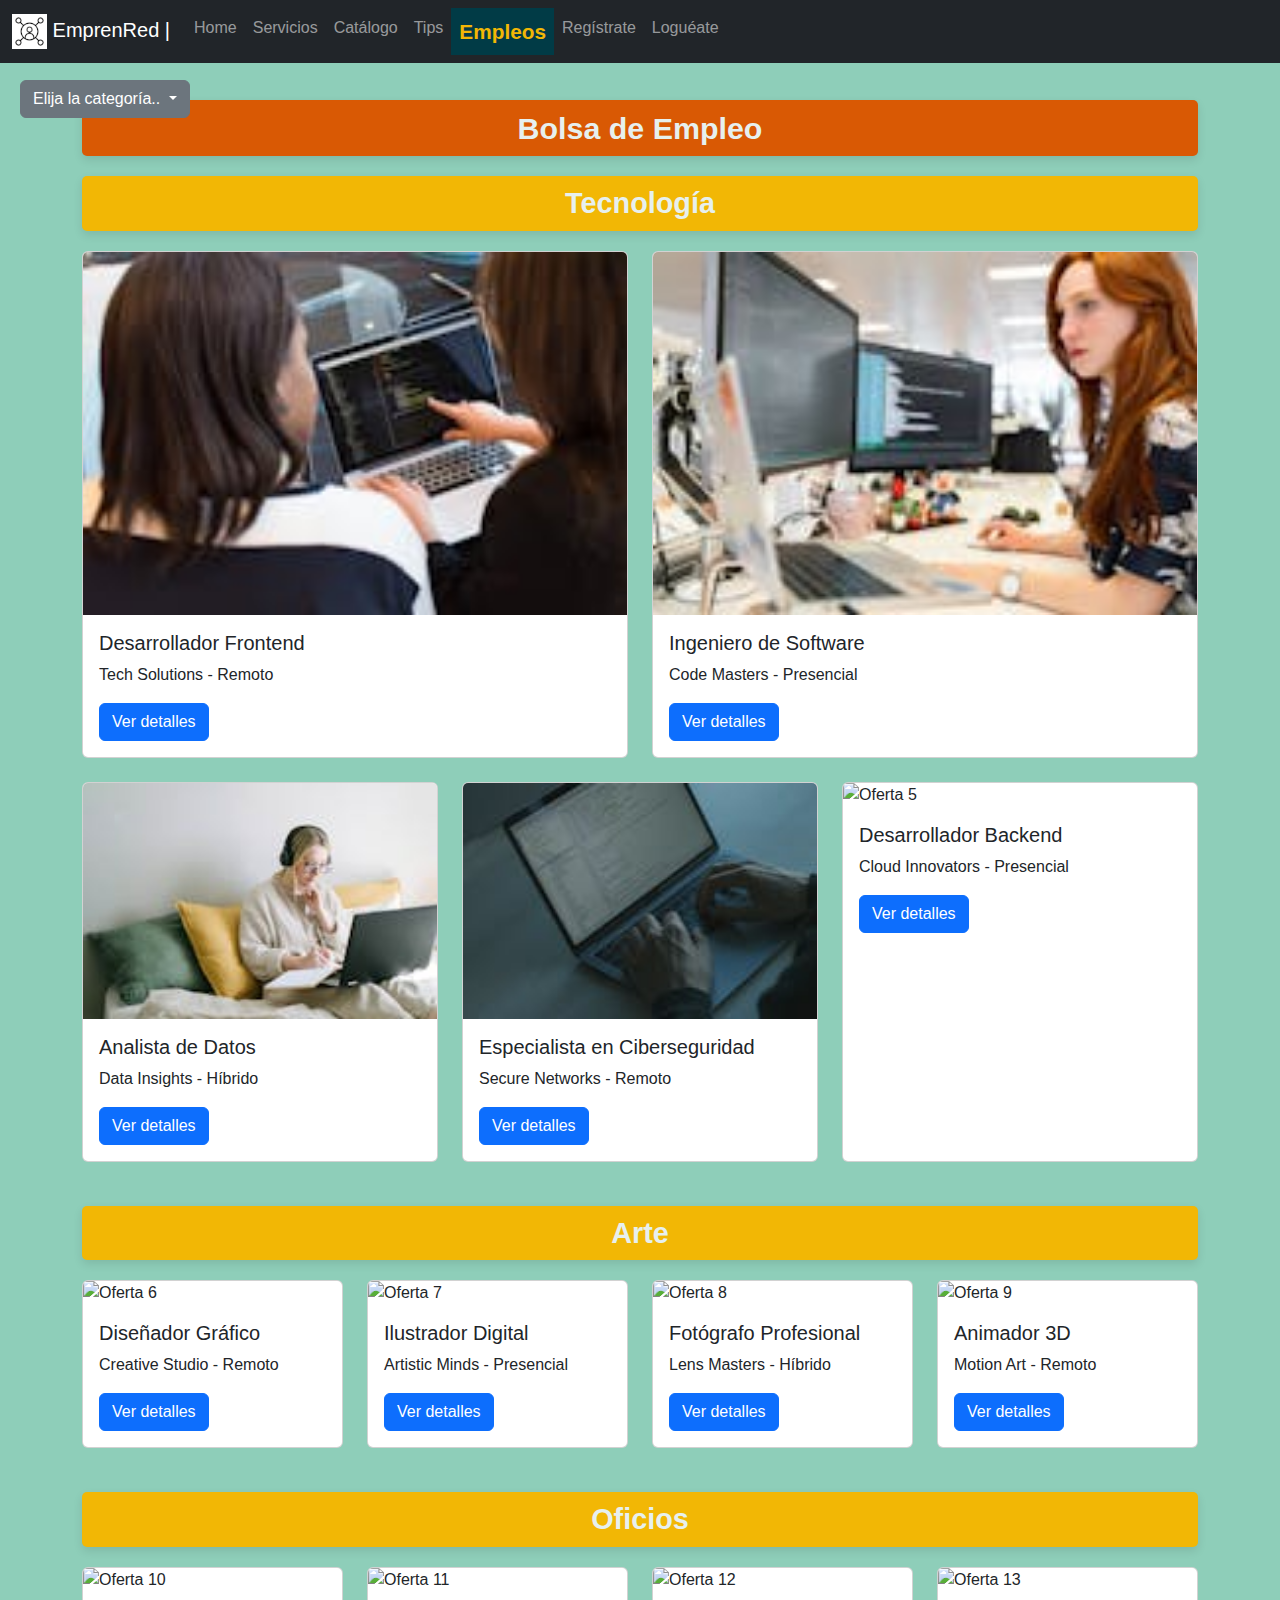
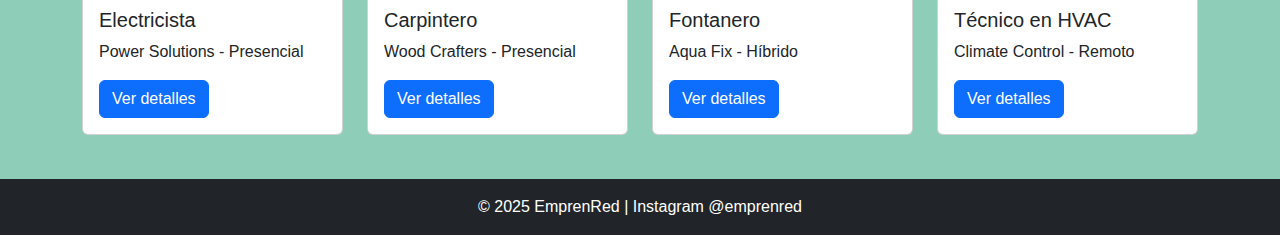
==== pages/bolsa_empleo.html @ e6a3099e "Primer Commit" ====
<!DOCTYPE html>
<html lang="es">

<head>
  <meta charset="UTF-8">
  <meta name="viewport" content="width=device-width, initial-scale=1.0">
  <title>Bolsa de Empleo - EmprenRed</title>
  <!-- Bootstrap -->
  <link href="https://cdn.jsdelivr.net/npm/bootstrap@5.3.0-alpha1/dist/css/bootstrap.min.css" rel="stylesheet">
  <link rel="stylesheet" href="../css/styles.css">
</head>

<body>
  <header>
    <nav class="navbar navbar-expand-sm navbar-dark bg-dark fixed-top">
      <div class="container-fluid">
        <a class="navbar-brand" href="../index.html">
          <img src="../assets/img/loguito.gif" alt="Logo" width="35" height="35"
            class="d-inline-block align-text-medium">
          EmprenRed |
        </a>
        <button class="navbar-toggler" type="button" data-bs-toggle="collapse" data-bs-target="#navbarNav">
          <span class="navbar-toggler-icon"></span>
        </button>
        <div id="navbarNav" class="collapse navbar-collapse">
          <ul class="navbar-nav">
            <li class="nav-item"><a class="nav-link" href="../index.html">Home</a></li>
            <li class="nav-item"><a class="nav-link" href="servicios.html">Servicios</a></li>
            <li class="nav-item"><a class="nav-link" href="catalogo.html">Catálogo</a></li>
            <li class="nav-item"><a class="nav-link" href="Tips.html">Tips</a></li>
            <li class="nav-item"><a class="nav-link active" href="bolsa_empleo.html">Empleos</a></li>
            <li class="nav-item"><a class="nav-link" href="registrate.html">Regístrate</a></li>
            <li class="nav-item"><a class="nav-link" href="iniciar.html">Loguéate</a></li>
          </ul>
        </div>
      </div>
    </nav>
  </header>

  <main>

    <div class="dropdown fixed-dropdown">
      <button class="btn btn-secondary dropdown-toggle" type="button" data-bs-toggle="dropdown" aria-expanded="true">
        Elija la categoría..
      </button>
      <ul class="dropdown-menu">
        <li><a class="dropdown-item" href="#tecnologia">Tecnología</a></li>
        <li><a class="dropdown-item" href="#arte">Arte</a></li>
        <li><a class="dropdown-item" href="#oficios">Oficios</a></li>
      </ul>
    </div>
    <section class="container">
      <h1 class="texto-ultra-destacado">Bolsa de Empleo</h1>
      <!-- Fila 1: 2 ofertas de Tecnología -->
      <h2 id="tecnologia" class="texto-destacado">Tecnología</h2>
      <div class="row">
        <!-- Oferta 1 -->
        <div class="col-md-6 mb-4">
          <div class="card">
            <img src="../assets/img/bolsa/1-1.jpg" class="card-img-top" alt="Oferta 1">
            <div class="card-body">
              <h5 class="card-title">Desarrollador Frontend</h5>
              <p class="card-text">Tech Solutions - Remoto</p>
              <a href="#" class="btn btn-primary">Ver detalles</a>
            </div>
          </div>
        </div>
        <!-- Oferta 2 -->
        <div class="col-md-6 mb-4">
          <div class="card">
            <img src="../assets/img/bolsa/1-2.jpg" class="card-img-top" alt="Oferta 2">
            <div class="card-body">
              <h5 class="card-title">Ingeniero de Software</h5>
              <p class="card-text">Code Masters - Presencial</p>
              <a href="#" class="btn btn-primary">Ver detalles</a>
            </div>
          </div>
        </div>
      </div>

      <!-- Fila 2: 3 ofertas de Tecnología -->
      <div class="row">
        <!-- Oferta 3 -->
        <div class="col-md-4 mb-4">
          <div class="card">
            <img src="../assets/img/bolsa/2-1.jpg" class="card-img-top" alt="Oferta 3">
            <div class="card-body">
              <h5 class="card-title">Analista de Datos</h5>
              <p class="card-text">Data Insights - Híbrido</p>
              <a href="#" class="btn btn-primary">Ver detalles</a>
            </div>
          </div>
        </div>
        <!-- Oferta 4 -->
        <div class="col-md-4 mb-4">
          <div class="card">
            <img src="../assets/img/bolsa/2-2.jpg" class="card-img-top" alt="Oferta 4">
            <div class="card-body">
              <h5 class="card-title">Especialista en Ciberseguridad</h5>
              <p class="card-text">Secure Networks - Remoto</p>
              <a href="#" class="btn btn-primary">Ver detalles</a>
            </div>
          </div>
        </div>
        <!-- Oferta 5 -->
        <div class="col-md-4 mb-4">
          <div class="card">
            <img src="../assets/img/bolsa/2-3.jpg" class="card-img-top" alt="Oferta 5">
            <div class="card-body">
              <h5 class="card-title">Desarrollador Backend</h5>
              <p class="card-text">Cloud Innovators - Presencial</p>
              <a href="#" class="btn btn-primary">Ver detalles</a>
            </div>
          </div>
        </div>
      </div>
      <h2 id="arte" class="texto-destacado">Arte</h2>
      <!-- Fila 3: 4 ofertas de Arte -->
      <div class="row">
        <!-- Oferta 6 -->
        <div class="col-md-3 mb-4">
          <div class="card">
            <img src="../assets/img/bolsa/3-1.jpg" class="card-img-top" alt="Oferta 6">
            <div class="card-body">
              <h5 class="card-title">Diseñador Gráfico</h5>
              <p class="card-text">Creative Studio - Remoto</p>
              <a href="#" class="btn btn-primary">Ver detalles</a>
            </div>
          </div>
        </div>
        <!-- Oferta 7 -->
        <div class="col-md-3 mb-4">
          <div class="card">
            <img src="../assets/img/bolsa/3-2.jpg" class="card-img-top" alt="Oferta 7">
            <div class="card-body">
              <h5 class="card-title">Ilustrador Digital</h5>
              <p class="card-text">Artistic Minds - Presencial</p>
              <a href="#" class="btn btn-primary">Ver detalles</a>
            </div>
          </div>
        </div>
        <!-- Oferta 8 -->
        <div class="col-md-3 mb-4">
          <div class="card">
            <img src="../assets/img/bolsa/3-3.jpg" class="card-img-top" alt="Oferta 8">
            <div class="card-body">
              <h5 class="card-title">Fotógrafo Profesional</h5>
              <p class="card-text">Lens Masters - Híbrido</p>
              <a href="#" class="btn btn-primary">Ver detalles</a>
            </div>
          </div>
        </div>
        <!-- Oferta 9 -->
        <div class="col-md-3 mb-4">
          <div class="card">
            <img src="../assets/img/bolsa/3-4.jpg" class="card-img-top" alt="Oferta 9">
            <div class="card-body">
              <h5 class="card-title">Animador 3D</h5>
              <p class="card-text">Motion Art - Remoto</p>
              <a href="#" class="btn btn-primary">Ver detalles</a>
            </div>
          </div>
        </div>
      </div>

      <!-- Fila 4: 4 ofertas de Oficios -->
      <h2 id="oficios" class="texto-destacado">Oficios</h2> 
      <div class="row">
        <!-- Oferta 10 -->
        <div class="col-md-3 mb-4">
          <div class="card">
            <img src="../assets/img/bolsa/4-1.jpg" class="card-img-top" alt="Oferta 10">
            <div class="card-body">
              <h5 class="card-title">Electricista</h5>
              <p class="card-text">Power Solutions - Presencial</p>
              <a href="#" class="btn btn-primary">Ver detalles</a>
            </div>
          </div>
        </div>
        <!-- Oferta 11 -->
        <div class="col-md-3 mb-4">
          <div class="card">
            <img src="../assets/img/bolsa/4-2.jpg" class="card-img-top" alt="Oferta 11">
            <div class="card-body">
              <h5 class="card-title">Carpintero</h5>
              <p class="card-text">Wood Crafters - Presencial</p>
              <a href="#" class="btn btn-primary">Ver detalles</a>
            </div>
          </div>
        </div>
        <!-- Oferta 12 -->
        <div class="col-md-3 mb-4">
          <div class="card">
            <img src="../assets/img/bolsa/4-3.jpg" class="card-img-top" alt="Oferta 12">
            <div class="card-body">
              <h5 class="card-title">Fontanero</h5>
              <p class="card-text">Aqua Fix - Híbrido</p>
              <a href="#" class="btn btn-primary">Ver detalles</a>
            </div>
          </div>
        </div>
        <!-- Oferta 13 -->
        <div class="col-md-3 mb-4">
          <div class="card">
            <img src="../assets/img/bolsa/4-4.jpg" class="card-img-top" alt="Oferta 13">
            <div class="card-body">
              <h5 class="card-title">Técnico en HVAC</h5>
              <p class="card-text">Climate Control - Remoto</p>
              <a href="#" class="btn btn-primary">Ver detalles</a>
            </div>
          </div>
        </div>
      </div>
    </section>
  </main>

  <footer>
    <div class="bg-dark text-white p-3 text-center">
      © 2025 EmprenRed | Instagram @emprenred
    </div>
  </footer>

  <script src="https://cdn.jsdelivr.net/npm/bootstrap@5.3.0-alpha1/dist/js/bootstrap.bundle.min.js"></script>
</body>

</html>
---- css/styles.css ----
/* VARIABLES #################################################*/
:root {
    --col-bkg-destacado: #F2B705;
    --col-menu-act-bkg: #013b46; /*590202*/
    --col-fondo: #8eceb9;
    --col-claro: rgb(231, 240, 238);
    --col-submenu-bkg: #3299D9;
    --col-submenu-interior-bkg: #3BACD9;
    --col-submenu-txt-foco: #d95904;
    --col-submenu-txt: #463914;
    --col-submenu-bkg-foco: #29e0c8;
}

/* FONTS #################################################*/
.letra-comun {
    color: var(--col-menu-act-bkg); /* Texto en blanco */
    font-weight: bold; /* Texto en negrita */
    padding: 10px 20px; /* Espaciado interno */
    text-align:justify; /* Centrado del texto */
    font-size: 1.2rem; 
    transition: transform 0.3s ease-in-out; /* Efecto de animación */
}


.letra-moderna {
    font-family: "Pacifico", cursive;
    background-color: var(--col-submenu-bkg); /* Color de fondo destacado */
    color: var(--col-claro); /* Texto en blanco */
    font-weight: bold; /* Texto en negrita */
    padding: 10px 20px; /* Espaciado interno */
    border-radius: 5px; /* Bordes redondeados */
    text-align: center; /* Centrado del texto */
    margin: 20px 0; /* Espaciado alrededor */
    font-size: 1.5rem; 
    box-shadow: 0 4px 10px rgba(0, 0, 0, 0.1); /* Sombra sutil para dar profundidad */
    transition: transform 0.3s ease-in-out; /* Efecto de animación */
}

.texto-destacado {
    background-color: var(--col-bkg-destacado); /* Color de fondo destacado */
    color: var(--col-claro); /* Texto en blanco */
    font-weight: bold; /* Texto en negrita */
    padding: 10px 20px; /* Espaciado interno */
    border-radius: 5px; /* Bordes redondeados */
    text-align: center; /* Centrado del texto */
    margin: 20px 0; /* Espaciado alrededor */
    font-size: 1.8rem; 
    box-shadow: 0 4px 10px rgba(0, 0, 0, 0.1); /* Sombra sutil para dar profundidad */
    transition: transform 0.3s ease-in-out; /* Efecto de animación */
}

.letra-moderna:hover {
    transform: scale(1.05); /* Aumento de tamaño al pasar el cursor */
    background-color: #013b46; /* Cambio de color al hacer hover */
}

.texto-destacado:hover {
    transform: scale(1.05); /* Aumento de tamaño al pasar el cursor */
    background-color: #013b46; /* Cambio de color al hacer hover */
}

.texto-ultra-destacado {
    background-color: var(--col-submenu-txt-foco); /* Color de fondo destacado */
    color: var(--col-claro); /* Texto en blanco */
    font-weight: bold; /* Texto en negrita */
    padding: 10px 20px; /* Espaciado interno */
    border-radius: 5px; /* Bordes redondeados */
    text-align: center; /* Centrado del texto */
    margin: 20px 0; /* Espaciado alrededor */
    font-size: 1.9rem; 
    box-shadow: 0 4px 10px rgba(0, 0, 0, 0.1); /* Sombra sutil para dar profundidad */
    transition: transform 0.3s ease-in-out; /* Efecto de animación */
}

.texto-ultra-destacado:hover {
    transform: scale(1.05); /* Aumento de tamaño al pasar el cursor */
    background-color: #013b46; /* Cambio de color al hacer hover */
}
/* IMAGENES ##############################################*/


  /* Estilos para imágenes destacadas */
.imagen-destacada {
    max-width: 100%; /* Asegura que la imagen no sea más ancha que su contenedor */
    height: auto; /* Mantiene la proporción de la imagen */
    display: block; /* Evita espacios no deseados debajo de la imagen */
    margin: 20px auto; /* Centra la imagen y agrega un margen */
    transition: transform 0.3s ease; /* Transición suave para el efecto hover */
  }
  
  /* Efecto hover para ampliar la imagen */
  .imagen-destacada:hover {
    transform: scale(1.1); /* Amplía la imagen al 110% de su tamaño original */
  }


/* GENERAL #################################################*/
body {
    padding-top: 10px !important;
    font-family: Arial, sans-serif;
    background-color: var(--col-fondo);
    display: flex;
    flex-direction: column;
    min-height: 100vh;
    margin: 0;
}

main {
    margin-top: 70px;
    flex-grow: 1;
    padding: 0 15px;

    display: flex;
    justify-content: center;
    align-items: center;
}

footer {
    margin-top: 20px;
    flex-shrink: 0;
    text-align: center;
}

/* MENÚ HORIZONTAL #################################################*/
.loguito {
    width: 45px;
    height: 45px;
}

.navbar.fixed-top {
    position: fixed;
    top: 0;
    right: 0;
    left: 0;
    z-index: 1030;
}

.nav-link {
    font-weight: 200;
    transition: font-size 0.4s ease, color 0.4s ease, background-color 0.4s ease;
}

.nav-link:hover {
    font-size: 1.3rem;
    font-weight: bold;
}

.nav-link.active {
    background-color: var(--col-menu-act-bkg);
    color: var(--col-bkg-destacado) !important;
    font-size: 1.3rem;
    font-weight: bold;
}

/*  ################################################################################################################### 
/   ############################## Mobile First -- Pantallas menores a 768px  ############################################
/   ################################################################################################################*/

/* SUBMENÚ VERTICAL #################################################*/


 
.submenu {
    position: fixed;
    top: 70px; /* Ajusta según la altura del navbar */
    left: 0;
    width: 250px;
    height: 100vh;
    background-color: var(--col-submenu-bkg);
    padding: 15px;
    overflow-y: auto;
}

.submenu-lista {
    list-style: none;
    padding: 0;
    margin: 0;
}

.submenu-lista-item {
    background-color: var(--col-submenu-interior-bkg);
    transition: font-size 0.4s ease, color 0.4s ease, background-color 0.4s ease;
}

.submenu-lista-item:hover {
    background-color: var(--col-submenu-bkg-foco);
    color: var(--col-submenu-txt-foco) !important;
}
 
.submenu-lista-item a {
    color: var(--col-submenu-txt) !important;
    text-decoration: none;
    font-weight: bold;
    display: block;
    padding: 10px;
    transition: color 0.4s ease, font-size 0.4s ease;  /* Agregamos la transición de color */
}


.submenu-lista-item a:hover {
    color: var(--col-submenu-txt-foco) !important;
    font-size: 1.3rem;
    font-weight: bold;
}

/* A la derecha del submenú Vertical*/
.seccion-ppal {
    margin-left: 250px; /* Debe coincidir con el ancho del .submenu */
    padding: 20px;
    width: calc(100% - 250px); /* Para que ocupe el resto del espacio */
}

/* CARROUSEL #################################################*/
.carousel-inner {
    max-height: 600px;
    overflow: hidden;
}
 
  /* Estilos para el carrusel */
  .carousel-item img {
    width: 100%; /* Ocupa el 100% del ancho del contenedor */
    height: auto; /* Mantiene la proporción */
    max-height: 600px; /* Altura máxima para el carrusel */
    object-fit: cover; /* Asegura que la imagen cubra el espacio sin distorsionarse */
  }

.carousel {
    max-width: 720px;
    margin: 0 auto;
    overflow: hidden;
}

/* FORMULARIOS #################################################*/
form {
    max-width: 400px;
    margin: 0 auto;
    padding: 20px;
    background: var(--col-claro);
    border-radius: 8px;
    box-shadow: 0 0 10px rgba(0, 0, 0, 0.1);
}

form label {
    font-size: 1.1rem;
    font-weight: bold;
    color: #333;
}

form input,
form textarea {
    width: 100%;
    padding: 8px;
    border: 1px solid var(--col-claro);
    border-radius: 4px;
}

form button {
    width: 100%;
    padding: 10px;
    background: var(--col-menu-act-bkg);
    color: var(--col-claro);
    font-size: 1.1rem;
    border: none;
    border-radius: 4px;
    cursor: pointer;
}

form button:hover {
    background: darkred;
}

/* GRID DE TARJETAS #################################################*/
.grid-tarjetas {
    display: grid;
    gap: 20px;
    padding: 20px;
    justify-content: center;
}

.card {
    display: flex;
    flex-direction: column;
    justify-content: space-between;
    height: 100%;
}

/* CATALOGO #################################################*/
.fixed-menu {
    position: relative;
    top: 0;
    left: 0;
    width: 100%;
    max-height: none;
    overflow-y: visible;
    background-color: var(--col-claro);
    padding: 10px 20px;
    box-sizing: border-box;
    margin-bottom: 20px;
}

.catalogo-content {
    margin-left: 0;
    width: 100%;
    padding: 20px;
    box-sizing: border-box;
    max-height: none;
    overflow-y: visible;
}

/* BOLSA DE EMPLEO #################################################*/

.dropdown-menu {
    overflow-y: auto; /* Agrega scroll si hay muchas opciones */
    background-color: var(--col-submenu-bkg); /* Fondo del menú */
    border: 1px solid var(--col-submenu-txt); /* Borde del menú */
}

.fixed-dropdown {
    position: fixed;
    top: 80px; /* Ajustá según la altura de tu navbar */
    left: 20px; /* Ajustá según tu diseño */
    z-index: 1050; /* Para que quede por encima de otros elementos */
}

.dropdown-item {
    color: var(--col-submenu-txt) !important; /* Color del texto */
    padding: 10px 20px; /* Espaciado interno */
    transition: background-color 0.3s ease, color 0.3s ease; /* Transición suave */
}

.dropdown-item:hover {
    background-color: var(--col-submenu-bkg-foco); /* Fondo al hacer hover */
    color: var(--col-submenu-txt-foco) !important; /* Color del texto al hacer hover */
}

/*  ################################################################################################################### 
/   ############################## Tablet: pantallas a partir de 768px  #################################################
/   ################################################################################################################*/

@media (min-width: 768px) {
    main {
        display: flex;
        padding: 0 20px;
    }

    .fixed-menu {
        position: fixed;
        top: 70px;
        left: 20px;
        width: 300px;
        max-height: calc(100vh - 70px);
        overflow-y: auto;
        margin-bottom: 0;
        padding: 20px;
    }

    .catalogo-content {
        margin-left: 340px;
        width: calc(100% - 340px);
        max-height: calc(100vh - 70px);
        overflow-y: auto;
        padding: 20px;
    }

    .grid-tarjetas {
        grid-template-columns: repeat(2, 1fr);
    }
}

/*  ################################################################################################################### 
/   ############################## Desktop: pantallas a partir de 1024px #################################################
/   ################################################################################################################*/

@media (min-width: 1024px) {
    main {
        padding: 0 40px;
    }

    .fixed-menu {
        left: 40px;
        width: 300px;
        padding: 20px;
    }

    .catalogo-content {
        margin-left: 340px;
        width: calc(100% - 340px);
        height: calc(100vh - 180px);
        overflow-y: auto;
        padding: 20px;
        box-sizing: border-box;
    }

    .scrollspy-example-2 {
        height: 100%;
        position: relative;
        scroll-behavior: smooth;
    }

    .scrollspy-example-2>div::before {
        content: "";
        display: block;
        height: 70px;
        margin-top: -70px;
        visibility: hidden;
    }

    .catalogo-content .scrollspy-example-2>div {
        scroll-margin-top: 70px;
    }

    .grid-tarjetas {
        grid-template-columns: repeat(3, 1fr);
        grid-template-rows: repeat(4, auto);
    }
}
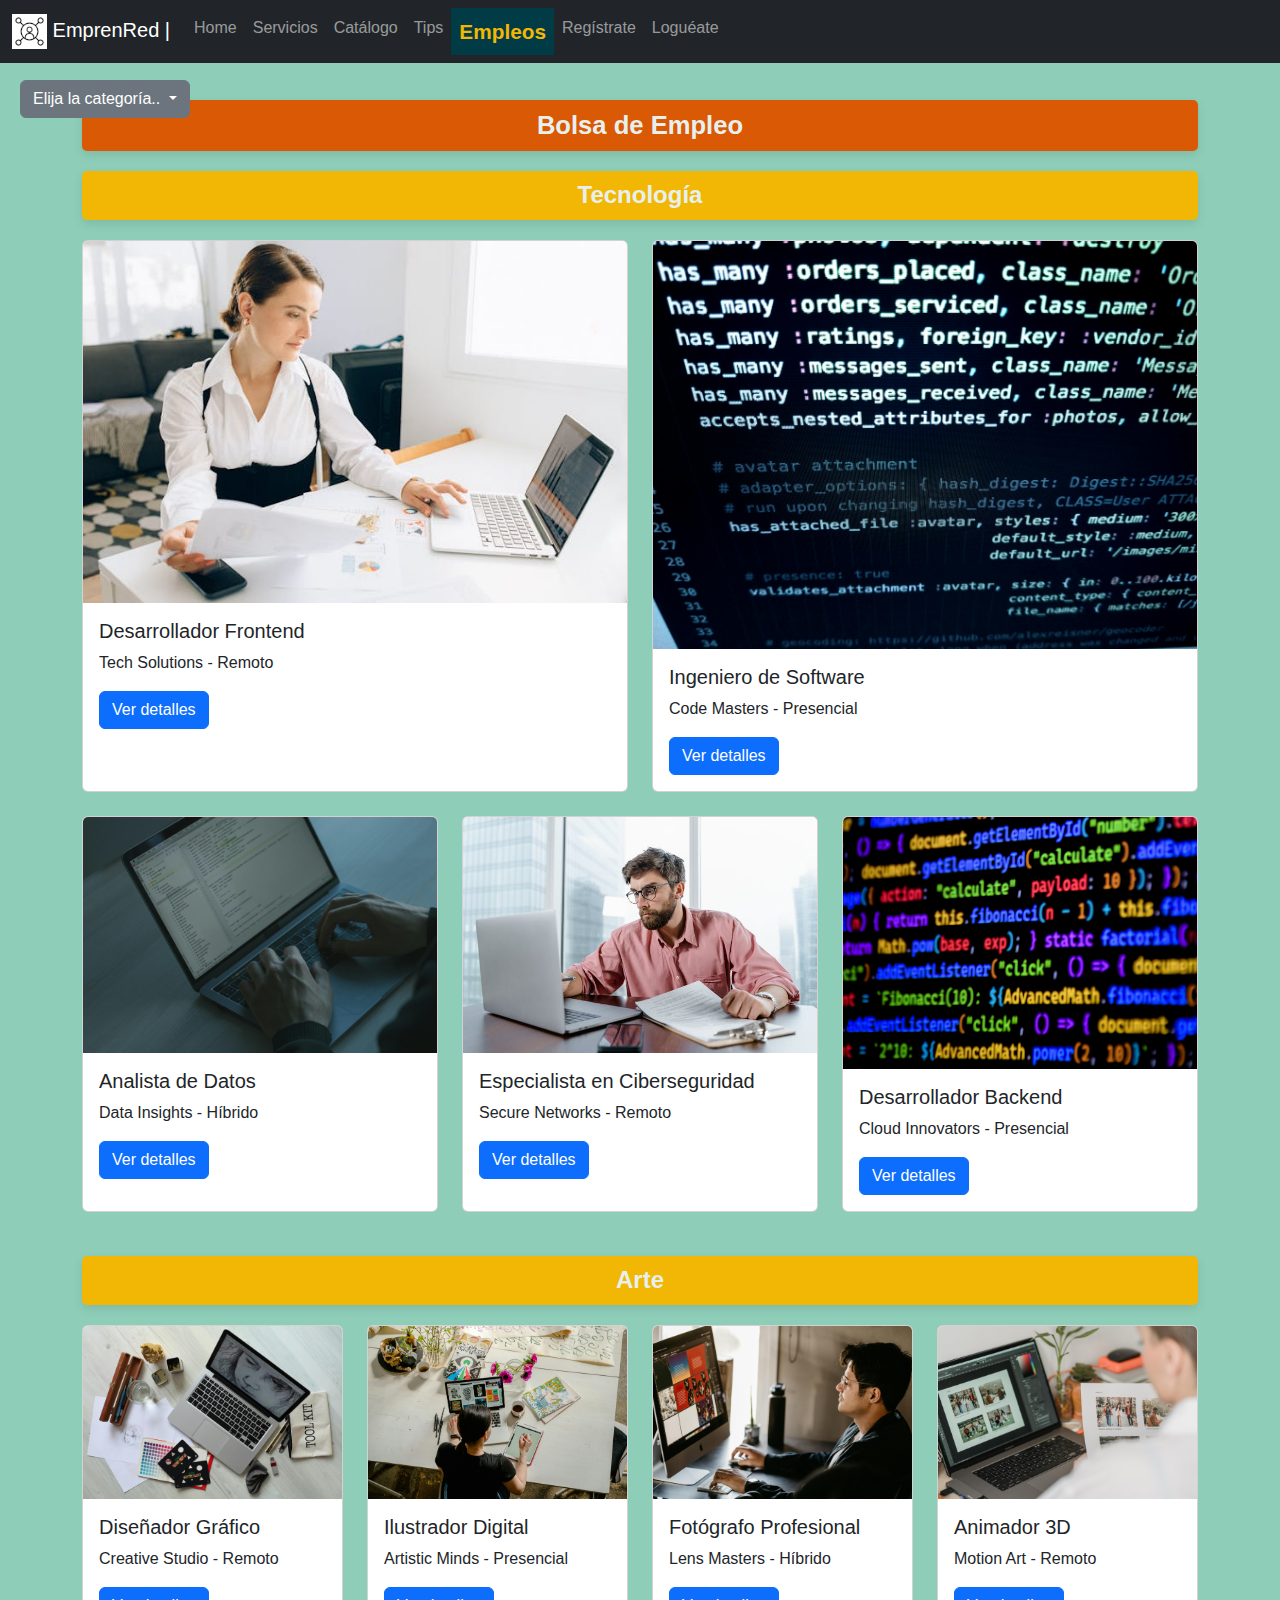
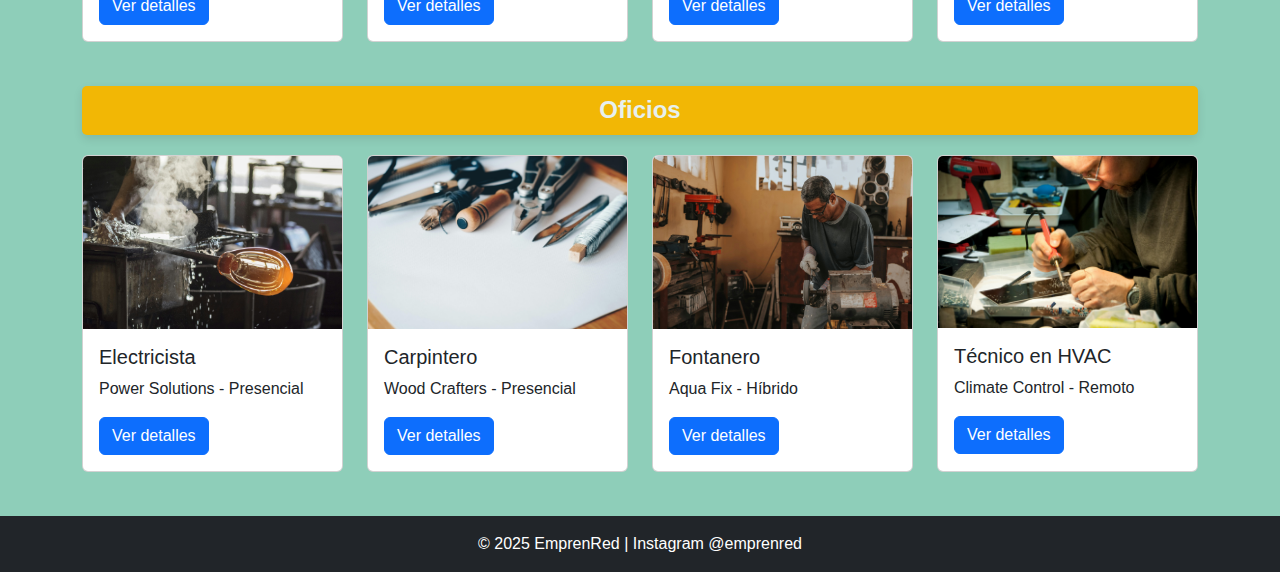
==== commit 7df282f6: "Mejora en el estilos, sitio en Construcción" ====
--- a/pages/bolsa_empleo.html
+++ b/pages/bolsa_empleo.html
@@ -57,22 +57,22 @@
         <!-- Oferta 1 -->
         <div class="col-md-6 mb-4">
           <div class="card">
-            <img src="../assets/img/bolsa/1-1.jpg" class="card-img-top" alt="Oferta 1">
+            <img src="../assets/img/bolsa/emp1.jpg" class="card-img-top" alt="Oferta 1">
             <div class="card-body">
               <h5 class="card-title">Desarrollador Frontend</h5>
               <p class="card-text">Tech Solutions - Remoto</p>
-              <a href="#" class="btn btn-primary">Ver detalles</a>
+              <a href="../pages/construccion.html" class="btn btn-primary">Ver detalles</a>
             </div>
           </div>
         </div>
         <!-- Oferta 2 -->
         <div class="col-md-6 mb-4">
           <div class="card">
-            <img src="../assets/img/bolsa/1-2.jpg" class="card-img-top" alt="Oferta 2">
+            <img src="../assets/img/bolsa/emp2.jpg" class="card-img-top" alt="Oferta 2">
             <div class="card-body">
               <h5 class="card-title">Ingeniero de Software</h5>
               <p class="card-text">Code Masters - Presencial</p>
-              <a href="#" class="btn btn-primary">Ver detalles</a>
+              <a href="../pages/construccion.html" class="btn btn-primary">Ver detalles</a>
             </div>
           </div>
         </div>
@@ -83,33 +83,33 @@
         <!-- Oferta 3 -->
         <div class="col-md-4 mb-4">
           <div class="card">
-            <img src="../assets/img/bolsa/2-1.jpg" class="card-img-top" alt="Oferta 3">
+            <img src="../assets/img/bolsa/emp3.jpg" class="card-img-top" alt="Oferta 3">
             <div class="card-body">
               <h5 class="card-title">Analista de Datos</h5>
               <p class="card-text">Data Insights - Híbrido</p>
-              <a href="#" class="btn btn-primary">Ver detalles</a>
+              <a href="../pages/construccion.html" class="btn btn-primary">Ver detalles</a>
             </div>
           </div>
         </div>
         <!-- Oferta 4 -->
         <div class="col-md-4 mb-4">
           <div class="card">
-            <img src="../assets/img/bolsa/2-2.jpg" class="card-img-top" alt="Oferta 4">
+            <img src="../assets/img/bolsa/emp4.jpg" class="card-img-top" alt="Oferta 4">
             <div class="card-body">
               <h5 class="card-title">Especialista en Ciberseguridad</h5>
               <p class="card-text">Secure Networks - Remoto</p>
-              <a href="#" class="btn btn-primary">Ver detalles</a>
+              <a href="../pages/construccion.html" class="btn btn-primary">Ver detalles</a>
             </div>
           </div>
         </div>
         <!-- Oferta 5 -->
         <div class="col-md-4 mb-4">
           <div class="card">
-            <img src="../assets/img/bolsa/2-3.jpg" class="card-img-top" alt="Oferta 5">
+            <img src="../assets/img/bolsa/emp5.jpg" class="card-img-top" alt="Oferta 5">
             <div class="card-body">
               <h5 class="card-title">Desarrollador Backend</h5>
               <p class="card-text">Cloud Innovators - Presencial</p>
-              <a href="#" class="btn btn-primary">Ver detalles</a>
+              <a href="../pages/construccion.html" class="btn btn-primary">Ver detalles</a>
             </div>
           </div>
         </div>
@@ -120,44 +120,44 @@
         <!-- Oferta 6 -->
         <div class="col-md-3 mb-4">
           <div class="card">
-            <img src="../assets/img/bolsa/3-1.jpg" class="card-img-top" alt="Oferta 6">
+            <img src="../assets/img/bolsa/Emp6.jpg" class="card-img-top" alt="Oferta 6">
             <div class="card-body">
               <h5 class="card-title">Diseñador Gráfico</h5>
               <p class="card-text">Creative Studio - Remoto</p>
-              <a href="#" class="btn btn-primary">Ver detalles</a>
+              <a href="../pages/construccion.html" class="btn btn-primary">Ver detalles</a>
             </div>
           </div>
         </div>
         <!-- Oferta 7 -->
         <div class="col-md-3 mb-4">
           <div class="card">
-            <img src="../assets/img/bolsa/3-2.jpg" class="card-img-top" alt="Oferta 7">
+            <img src="../assets/img/bolsa/Emp7.jpg" class="card-img-top" alt="Oferta 7">
             <div class="card-body">
               <h5 class="card-title">Ilustrador Digital</h5>
               <p class="card-text">Artistic Minds - Presencial</p>
-              <a href="#" class="btn btn-primary">Ver detalles</a>
+              <a href="../pages/construccion.html" class="btn btn-primary">Ver detalles</a>
             </div>
           </div>
         </div>
         <!-- Oferta 8 -->
         <div class="col-md-3 mb-4">
           <div class="card">
-            <img src="../assets/img/bolsa/3-3.jpg" class="card-img-top" alt="Oferta 8">
+            <img src="../assets/img/bolsa/Emp8.jpg" class="card-img-top" alt="Oferta 8">
             <div class="card-body">
               <h5 class="card-title">Fotógrafo Profesional</h5>
               <p class="card-text">Lens Masters - Híbrido</p>
-              <a href="#" class="btn btn-primary">Ver detalles</a>
+              <a href="../pages/construccion.html" class="btn btn-primary">Ver detalles</a>
             </div>
           </div>
         </div>
         <!-- Oferta 9 -->
         <div class="col-md-3 mb-4">
           <div class="card">
-            <img src="../assets/img/bolsa/3-4.jpg" class="card-img-top" alt="Oferta 9">
+            <img src="../assets/img/bolsa/Emp9.jpg" class="card-img-top" alt="Oferta 9">
             <div class="card-body">
               <h5 class="card-title">Animador 3D</h5>
               <p class="card-text">Motion Art - Remoto</p>
-              <a href="#" class="btn btn-primary">Ver detalles</a>
+              <a href="../pages/construccion.html" class="btn btn-primary">Ver detalles</a>
             </div>
           </div>
         </div>
@@ -169,44 +169,44 @@
         <!-- Oferta 10 -->
         <div class="col-md-3 mb-4">
           <div class="card">
-            <img src="../assets/img/bolsa/4-1.jpg" class="card-img-top" alt="Oferta 10">
+            <img src="../assets/img/bolsa/Emp10.jpg" class="card-img-top" alt="Oferta 10">
             <div class="card-body">
               <h5 class="card-title">Electricista</h5>
               <p class="card-text">Power Solutions - Presencial</p>
-              <a href="#" class="btn btn-primary">Ver detalles</a>
+              <a href="../pages/construccion.html" class="btn btn-primary">Ver detalles</a>
             </div>
           </div>
         </div>
         <!-- Oferta 11 -->
         <div class="col-md-3 mb-4">
           <div class="card">
-            <img src="../assets/img/bolsa/4-2.jpg" class="card-img-top" alt="Oferta 11">
+            <img src="../assets/img/bolsa/Emp11.jpg" class="card-img-top" alt="Oferta 11">
             <div class="card-body">
               <h5 class="card-title">Carpintero</h5>
               <p class="card-text">Wood Crafters - Presencial</p>
-              <a href="#" class="btn btn-primary">Ver detalles</a>
+              <a href="../pages/construccion.html" class="btn btn-primary">Ver detalles</a>
             </div>
           </div>
         </div>
         <!-- Oferta 12 -->
         <div class="col-md-3 mb-4">
           <div class="card">
-            <img src="../assets/img/bolsa/4-3.jpg" class="card-img-top" alt="Oferta 12">
+            <img src="../assets/img/bolsa/Emp12.jpg" class="card-img-top" alt="Oferta 12">
             <div class="card-body">
               <h5 class="card-title">Fontanero</h5>
               <p class="card-text">Aqua Fix - Híbrido</p>
-              <a href="#" class="btn btn-primary">Ver detalles</a>
+              <a href="../pages/construccion.html" class="btn btn-primary">Ver detalles</a>
             </div>
           </div>
         </div>
         <!-- Oferta 13 -->
         <div class="col-md-3 mb-4">
           <div class="card">
-            <img src="../assets/img/bolsa/4-4.jpg" class="card-img-top" alt="Oferta 13">
+            <img src="../assets/img/bolsa/Emp13.jpg" class="card-img-top" alt="Oferta 13">
             <div class="card-body">
               <h5 class="card-title">Técnico en HVAC</h5>
               <p class="card-text">Climate Control - Remoto</p>
-              <a href="#" class="btn btn-primary">Ver detalles</a>
+              <a href="../pages/construccion.html" class="btn btn-primary">Ver detalles</a>
             </div>
           </div>
         </div>
--- a/css/styles.css
+++ b/css/styles.css
@@ -1,32 +1,43 @@
 /* VARIABLES #################################################*/
 :root {
-    --col-bkg-destacado: #F2B705;
-    --col-menu-act-bkg: #013b46; /*590202*/
     --col-fondo: #8eceb9;
     --col-claro: rgb(231, 240, 238);
-    --col-submenu-bkg: #3299D9;
-    --col-submenu-interior-bkg: #3BACD9;
-    --col-submenu-txt-foco: #d95904;
-    --col-submenu-txt: #463914;
-    --col-submenu-bkg-foco: #29e0c8;
+    --col-calido-intenso: #d95904;
+    --col-calido-suave: #F2B705;
+    --col-frio-intenso: #013b46;  
+    --col-frio-suave1: #3299D9;
+    --col-frio-suave2: #3BACD9;
+    --col-frio-suave3: #29e0c8;
 }
 
 /* FONTS #################################################*/
 .letra-comun {
-    color: var(--col-menu-act-bkg); /* Texto en blanco */
+    color: var(--col-frio-intenso);
     font-weight: bold; /* Texto en negrita */
     padding: 10px 20px; /* Espaciado interno */
-    text-align:justify; /* Centrado del texto */
+    text-align: left; /* Centrado del texto */
     font-size: 1.2rem; 
     transition: transform 0.3s ease-in-out; /* Efecto de animación */
 }
 
-
 .letra-moderna {
     font-family: "Pacifico", cursive;
-    background-color: var(--col-submenu-bkg); /* Color de fondo destacado */
-    color: var(--col-claro); /* Texto en blanco */
-    font-weight: bold; /* Texto en negrita */
+    background-color: var(--col-frio-suave1); 
+    color: var(--col-claro); 
+    font-weight: bold;  
+    padding: 10px 20px; /* Espaciado interno */
+    border-radius: 5px; /* Bordes redondeados */
+    text-align: center; /* Centrado del texto */
+    margin: 20px 0; /* Espaciado alrededor */
+    font-size: 1.3rem; 
+    box-shadow: 0 4px 10px rgba(0, 0, 0, 0.1); /* Sombra sutil para dar profundidad */
+    transition: transform 0.3s ease-in-out; /* Efecto de animación */
+}
+
+.texto-destacado {
+    background-color: var(--col-calido-suave);  
+    color: var(--col-claro);  
+    font-weight: bold;  
     padding: 10px 20px; /* Espaciado interno */
     border-radius: 5px; /* Bordes redondeados */
     text-align: center; /* Centrado del texto */
@@ -36,54 +47,41 @@
     transition: transform 0.3s ease-in-out; /* Efecto de animación */
 }
 
-.texto-destacado {
-    background-color: var(--col-bkg-destacado); /* Color de fondo destacado */
-    color: var(--col-claro); /* Texto en blanco */
+.letra-moderna:hover {
+    transform: scale(1.05); /* Aumento de tamaño al pasar el cursor */
+    background-color: var(--col-frio-intenso); /* Cambio de color al hacer hover */
+}
+
+.texto-destacado:hover {
+    transform: scale(1.05); /* Aumento de tamaño al pasar el cursor */
+    background-color: var(--col-frio-intenso); /* Cambio de color al hacer hover */
+}
+
+.texto-ultra-destacado {
+    background-color: var(--col-calido-intenso);  
+    color: var(--col-claro);  
     font-weight: bold; /* Texto en negrita */
     padding: 10px 20px; /* Espaciado interno */
     border-radius: 5px; /* Bordes redondeados */
     text-align: center; /* Centrado del texto */
     margin: 20px 0; /* Espaciado alrededor */
-    font-size: 1.8rem; 
+    font-size: 1.6rem; 
     box-shadow: 0 4px 10px rgba(0, 0, 0, 0.1); /* Sombra sutil para dar profundidad */
     transition: transform 0.3s ease-in-out; /* Efecto de animación */
 }
 
-.letra-moderna:hover {
-    transform: scale(1.05); /* Aumento de tamaño al pasar el cursor */
-    background-color: #013b46; /* Cambio de color al hacer hover */
-}
-
-.texto-destacado:hover {
-    transform: scale(1.05); /* Aumento de tamaño al pasar el cursor */
-    background-color: #013b46; /* Cambio de color al hacer hover */
-}
-
-.texto-ultra-destacado {
-    background-color: var(--col-submenu-txt-foco); /* Color de fondo destacado */
-    color: var(--col-claro); /* Texto en blanco */
-    font-weight: bold; /* Texto en negrita */
-    padding: 10px 20px; /* Espaciado interno */
-    border-radius: 5px; /* Bordes redondeados */
-    text-align: center; /* Centrado del texto */
-    margin: 20px 0; /* Espaciado alrededor */
-    font-size: 1.9rem; 
-    box-shadow: 0 4px 10px rgba(0, 0, 0, 0.1); /* Sombra sutil para dar profundidad */
-    transition: transform 0.3s ease-in-out; /* Efecto de animación */
-}
-
 .texto-ultra-destacado:hover {
     transform: scale(1.05); /* Aumento de tamaño al pasar el cursor */
-    background-color: #013b46; /* Cambio de color al hacer hover */
+    background-color: var(--col-frio-intenso);; /* Cambio de color al hacer hover */
 }
 /* IMAGENES ##############################################*/
 
 
   /* Estilos para imágenes destacadas */
 .imagen-destacada {
-    max-width: 100%; /* Asegura que la imagen no sea más ancha que su contenedor */
+    max-width: 100%; /*que la imagen no sea más ancha que su contenedor */
     height: auto; /* Mantiene la proporción de la imagen */
-    display: block; /* Evita espacios no deseados debajo de la imagen */
+    display: block; /* Evitar espacios no deseados debajo de la imagen */
     margin: 20px auto; /* Centra la imagen y agrega un margen */
     transition: transform 0.3s ease; /* Transición suave para el efecto hover */
   }
@@ -91,6 +89,21 @@
   /* Efecto hover para ampliar la imagen */
   .imagen-destacada:hover {
     transform: scale(1.1); /* Amplía la imagen al 110% de su tamaño original */
+  }
+
+  /* BOTON ##############################################*/
+
+  .boton-volver {
+    padding: 10px 20px;
+    background-color:var(--col-frio-suave1);
+    color: var(--col-claro);
+    border: none;
+    border-radius: 5px;
+    cursor: pointer;
+    font-size: 30px;
+  }
+  .boton-volver:hover {
+    background-color: var(--col-frio-intenso);;
   }
 
 
@@ -146,8 +159,8 @@
 }
 
 .nav-link.active {
-    background-color: var(--col-menu-act-bkg);
-    color: var(--col-bkg-destacado) !important;
+    background-color: var(--col-frio-intenso);
+    color: var(--col-calido-suave) !important;
     font-size: 1.3rem;
     font-weight: bold;
 }
@@ -166,7 +179,7 @@
     left: 0;
     width: 250px;
     height: 100vh;
-    background-color: var(--col-submenu-bkg);
+    background-color: var(--col-frio-suave1);
     padding: 15px;
     overflow-y: auto;
 }
@@ -178,27 +191,27 @@
 }
 
 .submenu-lista-item {
-    background-color: var(--col-submenu-interior-bkg);
+    background-color: var(--col-frio-suave2);
     transition: font-size 0.4s ease, color 0.4s ease, background-color 0.4s ease;
 }
 
 .submenu-lista-item:hover {
-    background-color: var(--col-submenu-bkg-foco);
-    color: var(--col-submenu-txt-foco) !important;
+    background-color: var(--col-frio-suave3);
+    color: var(--col-calido-intenso) !important;
 }
  
 .submenu-lista-item a {
-    color: var(--col-submenu-txt) !important;
+    color: var(--col-frio-intenso) !important;
     text-decoration: none;
     font-weight: bold;
     display: block;
     padding: 10px;
-    transition: color 0.4s ease, font-size 0.4s ease;  /* Agregamos la transición de color */
+    transition: color 0.4s ease, font-size 0.4s ease;  /* Transición de color */
 }
 
 
 .submenu-lista-item a:hover {
-    color: var(--col-submenu-txt-foco) !important;
+    color: var(--col-calido-intenso) !important;
     font-size: 1.3rem;
     font-weight: bold;
 }
@@ -257,7 +270,7 @@
 form button {
     width: 100%;
     padding: 10px;
-    background: var(--col-menu-act-bkg);
+    background: var(--col-frio-intenso);
     color: var(--col-claro);
     font-size: 1.1rem;
     border: none;
@@ -266,7 +279,7 @@
 }
 
 form button:hover {
-    background: darkred;
+    background: var(--col-frio-suave1);
 }
 
 /* GRID DE TARJETAS #################################################*/
@@ -311,26 +324,26 @@
 
 .dropdown-menu {
     overflow-y: auto; /* Agrega scroll si hay muchas opciones */
-    background-color: var(--col-submenu-bkg); /* Fondo del menú */
-    border: 1px solid var(--col-submenu-txt); /* Borde del menú */
+    background-color: var(--col-frio-suave1);  
+    border: 1px solid var(--col-frio-intenso);  
 }
 
 .fixed-dropdown {
     position: fixed;
-    top: 80px; /* Ajustá según la altura de tu navbar */
-    left: 20px; /* Ajustá según tu diseño */
+    top: 80px; 
+    left: 20px;  
     z-index: 1050; /* Para que quede por encima de otros elementos */
 }
 
 .dropdown-item {
-    color: var(--col-submenu-txt) !important; /* Color del texto */
-    padding: 10px 20px; /* Espaciado interno */
+    color: var(--col-frio-intenso) !important;   
+    padding: 10px 20px;  
     transition: background-color 0.3s ease, color 0.3s ease; /* Transición suave */
 }
 
 .dropdown-item:hover {
-    background-color: var(--col-submenu-bkg-foco); /* Fondo al hacer hover */
-    color: var(--col-submenu-txt-foco) !important; /* Color del texto al hacer hover */
+    background-color: var(--col-frio-suave3); /* Fondo al hacer hover */
+    color: var(--col-calido-intenso) !important; /* Color del texto al hacer hover */
 }
 
 /*  ################################################################################################################### 
